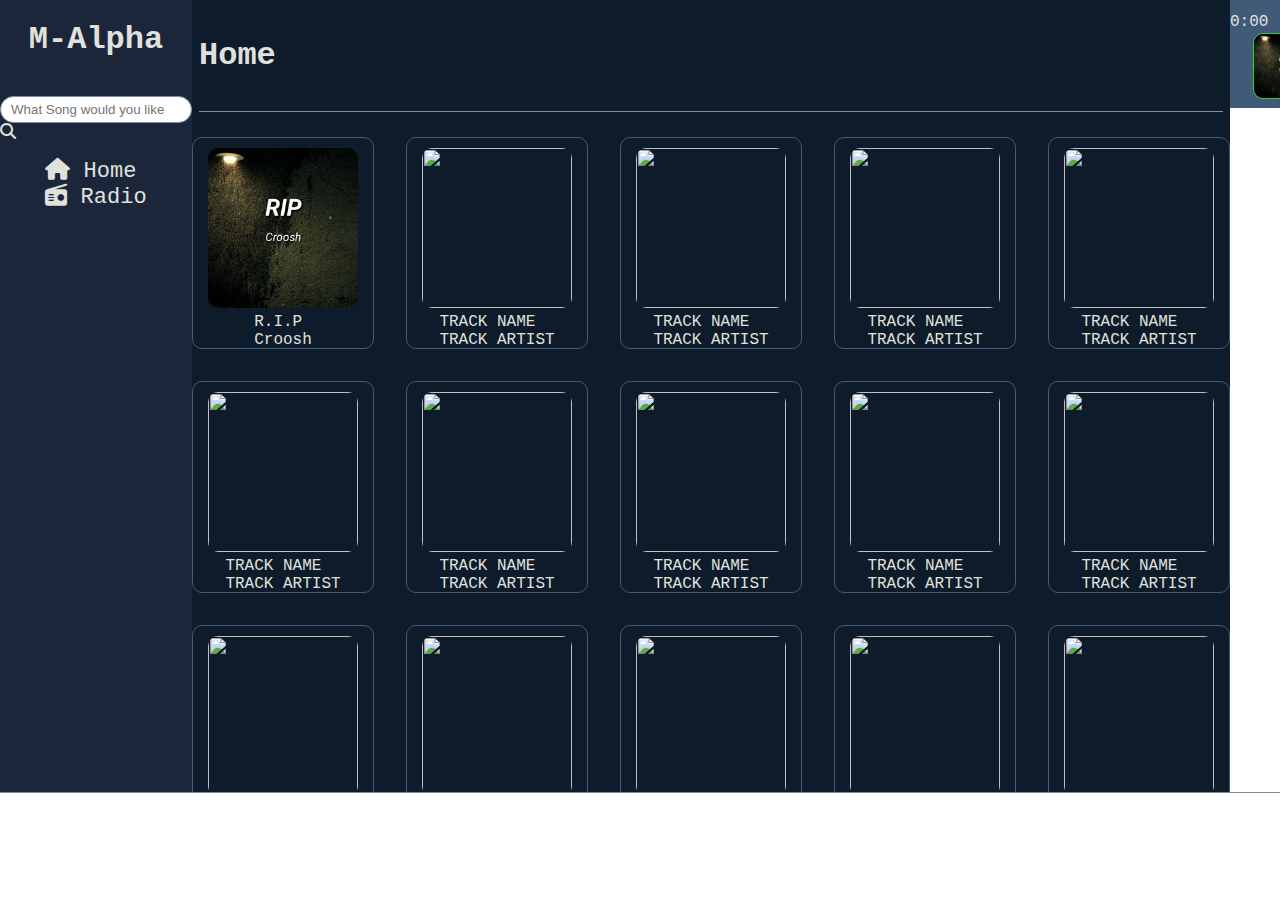
==== index.html @ 36da4da4 "Update index.html" ====
<!DOCTYPE html>
<html lang="en">

<head>
    <meta charset="UTF-8">
    <meta name="viewport" content="width=device-width, initial-scale=1.0">
    <title>M-Alpha</title>
    <link rel="stylesheet" href="Assets/CSS/style.css">
    <link rel="stylesheet" href="Assets/CSS/responsive.css">
    <link rel="stylesheet" href="https://cdnjs.cloudflare.com/ajax/libs/font-awesome/6.4.0/css/all.min.css">
</head>

<body>
    <!-- Main -->
    <section id="mainContainer">
        <nav>
            <h1 id="ProjectName"><a href="">M-Alpha</a></h1>
            <div>
                <input type="search" name="" id="navSearch" placeholder="What Song would you like to hear?">
                <i class="fa-solid fa-search"></i>
            </div>
            <div id="navLinkContainer">
                <div id="home" class="navLink"><i class="fa-solid fa-house"></i> Home</div>
                <a href="Assets/Radio/Radio.html" class="navLink"><i class="fa-solid fa-radio"></i> Radio</a>
            </div>
        </nav>

        <div id="heroMain">
            <div id="heroName">
                <h1 id="heroHead">Home</h1>
            </div>

            <div id="gridContainer">
                <div class="gridItem">
                    <div class="gridImg"><img src="Assets/1.jpg" alt=""></div>
                    <div class="gridInfo">
                        <div id="gridName">R.I.P</div>
                        <div id="gridArtist">Croosh</div>
                    </div>
                </div>
                <div class="gridItem">
                    <div class="gridImg"><img src="" alt=""></div>
                    <div class="gridInfo">
                        <div id="gridName">TRACK NAME</div>
                        <div id="gridArtist">TRACK ARTIST</div>
                    </div>
                </div>
                <div class="gridItem">
                    <div class="gridImg"><img src="" alt=""></div>
                    <div class="gridInfo">
                        <div id="gridName">TRACK NAME</div>
                        <div id="gridArtist">TRACK ARTIST</div>
                    </div>
                </div>
                <div class="gridItem">
                    <div class="gridImg"><img src="" alt=""></div>
                    <div class="gridInfo">
                        <div id="gridName">TRACK NAME</div>
                        <div id="gridArtist">TRACK ARTIST</div>
                    </div>
                </div>
                <div class="gridItem">
                    <div class="gridImg"><img src="" alt=""></div>
                    <div class="gridInfo">
                        <div id="gridName">TRACK NAME</div>
                        <div id="gridArtist">TRACK ARTIST</div>
                    </div>
                </div>
                <div class="gridItem">
                    <div class="gridImg"><img src="" alt=""></div>
                    <div class="gridInfo">
                        <div id="gridName">TRACK NAME</div>
                        <div id="gridArtist">TRACK ARTIST</div>
                    </div>
                </div>
                <div class="gridItem">
                    <div class="gridImg"><img src="" alt=""></div>
                    <div class="gridInfo">
                        <div id="gridName">TRACK NAME</div>
                        <div id="gridArtist">TRACK ARTIST</div>
                    </div>
                </div>
                <div class="gridItem">
                    <div class="gridImg"><img src="" alt=""></div>
                    <div class="gridInfo">
                        <div id="gridName">TRACK NAME</div>
                        <div id="gridArtist">TRACK ARTIST</div>
                    </div>
                </div>
                <div class="gridItem">
                    <div class="gridImg"><img src="" alt=""></div>
                    <div class="gridInfo">
                        <div id="gridName">TRACK NAME</div>
                        <div id="gridArtist">TRACK ARTIST</div>
                    </div>
                </div>
                <div class="gridItem">
                    <div class="gridImg"><img src="" alt=""></div>
                    <div class="gridInfo">
                        <div id="gridName">TRACK NAME</div>
                        <div id="gridArtist">TRACK ARTIST</div>
                    </div>
                </div>
                <div class="gridItem">
                    <div class="gridImg"><img src="" alt=""></div>
                    <div class="gridInfo">
                        <div id="gridName">TRACK NAME</div>
                        <div id="gridArtist">TRACK ARTIST</div>
                    </div>
                </div>
                <div class="gridItem">
                    <div class="gridImg"><img src="" alt=""></div>
                    <div class="gridInfo">
                        <div id="gridName">TRACK NAME</div>
                        <div id="gridArtist">TRACK ARTIST</div>
                    </div>
                </div>
                <div class="gridItem">
                    <div class="gridImg"><img src="" alt=""></div>
                    <div class="gridInfo">
                        <div id="gridName">TRACK NAME</div>
                        <div id="gridArtist">TRACK ARTIST</div>
                    </div>
                </div>
                <div class="gridItem">
                    <div class="gridImg"><img src="" alt=""></div>
                    <div class="gridInfo">
                        <div id="gridName">TRACK NAME</div>
                        <div id="gridArtist">TRACK ARTIST</div>
                    </div>
                </div>
                <div class="gridItem">
                    <div class="gridImg"><img src="" alt=""></div>
                    <div class="gridInfo">
                        <div id="gridName">TRACK NAME</div>
                        <div id="gridArtist">TRACK ARTIST</div>
                    </div>
                </div>
                <div class="gridItem">
                    <div class="gridImg"><img src="" alt=""></div>
                    <div class="gridInfo">
                        <div id="gridName">TRACK NAME</div>
                        <div id="gridArtist">TRACK ARTIST</div>
                    </div>
                </div>
                <div class="gridItem">
                    <div class="gridImg"><img src="" alt=""></div>
                    <div class="gridInfo">
                        <div id="gridName">TRACK NAME</div>
                        <div id="gridArtist">TRACK ARTIST</div>
                    </div>
                </div>
                <div class="gridItem">
                    <div class="gridImg"><img src="" alt=""></div>
                    <div class="gridInfo">
                        <div id="gridName">TRACK NAME</div>
                        <div id="gridArtist">TRACK ARTIST</div>
                    </div>
                </div>
                <div class="gridItem">
                    <div class="gridImg"><img src="" alt=""></div>
                    <div class="gridInfo">
                        <div id="gridName">TRACK NAME</div>
                        <div id="gridArtist">TRACK ARTIST</div>
                    </div>
                </div>
                <div class="gridItem">
                    <div class="gridImg"><img src="" alt=""></div>
                    <div class="gridInfo">
                        <div id="gridName">TRACK NAME</div>
                        <div id="gridArtist">TRACK ARTIST</div>
                    </div>
                </div>
            </div>

            <div id="searchResult">
                
            </div>
        </div>
        <!-- MUSIC PLAYER -->
        <section id="musicPlayer">
            <div class="trackProgress" id="trackProgress">
                <div class="progress" id="progress"></div>
                <div id="music-duration">
                    <span id="current-time">0:00</span>
                    <span><input type="range" id="time-range"></span>
                    <span id="duration">0:00</span>
                </div>
            </div>
            <div id="InfoControl">
                <div id="trackInfo">
                    <div id="trackImg"><img src="Assets/1.jpg" alt=""></div>
                    <div>
                        <div id="trackName">R.I.P</div>
                        <div id="trackArtist">Croosh</div>
                    </div>

                </div>

                <div id="trackControls">
                    <i class="fa-solid fa-shuffle" title="Shuffle" id="shuffle"></i>
                    <i class="fa-solid fa-backward" title="Previous" id="prev"></i>
                    <i class="fa-solid fa-play play-button" title="Play" id="play"></i>
                    <i class="fa-solid fa-forward" title="Next" id="next"></i>
                    <i class="fa-solid fa-repeat" title="Repeat" id="repeat"></i>
                </div>
            </div>

        </section>

    </section>
</body>
<script src="Assets/JS/script.js"></script>

</html>
---- Assets/CSS/style.css ----
/* #0D1B2A */
/* #1B263B */
/* #415A77 */
/* #778DA9 */
/* #E0E1DD */
body {
    margin: 0;
    overflow-y: hidden;
    color: #E0E1DD;
    font-family: 'Courier New', Courier, monospace;
}

/* MAIN */
#mainContainer {
    width: 100vw;
    height: 88vh;
    display: flex;
    border-bottom: 1px solid #778DA9;
}

nav {
    background-color: #1B263B;
    display: flex;
    flex-direction: column;
    width: 18vw;
    align-items: center;
    gap: 1em;

}

nav a {
    text-decoration: none;
    color: #E0E1DD;
}

#navUpperContainer {
    border-bottom: 1px solid #778DA9;
    display: flex;
    flex-direction: column;
    height: 20%;
}

#navUpperContainer h1 {
    font-size: 32px;
}

#navSearch {
    border-radius: 30px;
    width: 15vw;
    height: 3vh;
    padding: 10px;
    color: #1B263B;
    border: #778DA9 1px solid;
}

#navLowerContainer {
    display: flex;
    flex-direction: column;
    height: 60%;
    gap: 2em;
}

.navLink {
    font-size: 22px;
    cursor: pointer;
}

#heroMain {
    background: #0D1B2A;
    width: 82vw;
    display: flex;
    flex-direction: column;
    align-items: center;
    justify-content: center;
}

#heroName {
    height: 15%;
    border-bottom: 1px solid #778DA9;
    display: flex;
    width: 80vw;
    justify-content: space-between;
    align-items: center;
}

#heroName h1 {
    font-size: 32px;
}

#accountBtn {
    width: 50px;
    height: 50px;
    border: 1px solid #778DA9;
    border-radius: 32px 32px 32px 32px;
    background-color: #415A77;
    color: #E0E1DD;
    display: flex;
    justify-content: center;
    align-items: center;

}

#gridContainer {
    width: 100%;
    height: 85%;
    display: grid;
    justify-content: center;
    align-items: center;
    grid-template-columns: auto auto auto auto auto;
    gap: 2em;
    overflow-y: scroll;
    padding-top: 25px;
    padding-bottom: 25px;
}

.gridItem {
    height: 210px;
    width: 180px;
    border-radius: 10px;
    border: 1px solid #415A77;
    display: flex;
    flex-direction: column;
    align-items: center;
}

.gridItem:hover {
    height: 210px;
    width: 180px;
    border: 1px solid #778DA9;
    border-radius: 10px;
    background-color: #778DA9;
    color: #0D1B2A;
}

.gridImg img {
    width: 150px;
    height: 160px;
    border-radius: 10px;
    margin-top: 10px;
    object-fit: cover;
}

#tableContainer {
    width: 80%;
    height: 85%;
    display: none;
    flex-direction: column;
    justify-content: center;
    align-items: center;
    overflow-y: scroll;
    padding-top: 25px;
    padding-bottom: 25px;

}

#tableTitle {
    display: grid;
    width: 90%;
    grid-template-columns: 4fr 2fr 1fr;
    border: 1px solid;
    text-align: center;
}

#tableTitle div {
    border-right: 1px solid;
    padding: 5px;
}
.tableInfo {
    display: grid;
    width: 90%;
    grid-template-columns: 4fr 2fr 1fr;
    border-left: 1px solid;
    border-bottom: 1px solid;
}

.tableInfo:hover {
    color: #0D1B2A;
    background: #778DA9;
}


.tableInfo div {
    border-right: 1px solid;
    padding: 5px;
}
/* MUSIC PLAYER */
#musicPlayer {
    background-color: #415A77;
    width: 100vw;
    height: 12vh;
    display: flex;
    flex-direction: column;
    justify-content: space-between;
    align-items: center;

}

#trackProgress {
    padding-top: 10px;
    width: 100%;
}

#music-duration {
    display: flex;
    justify-content: center;
    align-items: center;
    width: 100%;
    gap: 1em;
}

#time-range {
    width: 90vw;
}

#InfoControl {
    display: flex;
    width: 100%;
    justify-content: center;
    align-items: center;
    gap: 5em;
    padding-bottom: 10px;
}

#trackInfo {
    width: 40%;
    display: flex;
    justify-content: start;
    align-items: center;
    gap: 2em;

}

#trackImg img {
    width: 64px;
    height: 64px;
    border-radius: 10px;
    border: 1px solid limegreen;
    object-fit: cover;
}

#trackControls {
    display: flex;
    gap: 1em;
    justify-content: start;
    align-items: center;
    height: 100%;
    width: 50%;
}
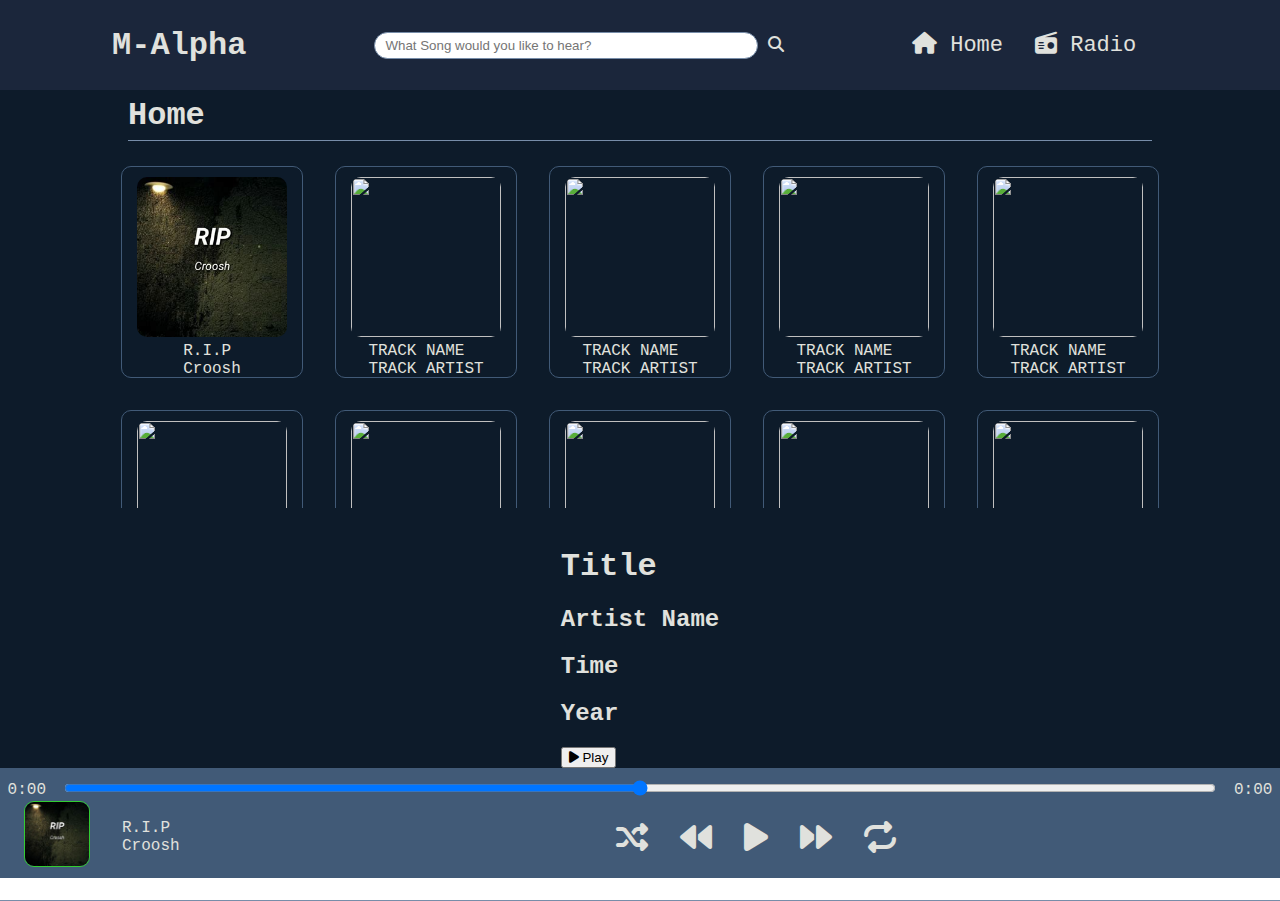
==== commit 7fb8145d: "Update index.html" ====
--- a/index.html
+++ b/index.html
@@ -174,7 +174,19 @@
             </div>
 
             <div id="searchResult">
-                
+                <img src="/M-Alpha/Assets/1.jpg" alt="" id="searchResultImg">
+                <div id="searchResultInfo">
+                    <div>
+                        <h1 id="srTitle">Title</h1>
+                        <h2 id="srName">Artist Name</h2>
+                        <h2 id="srTime">Time</h2>
+                        <h2 id="srYear">Year</h2>
+                        <button id="searchResultPlay">
+                            <i class="fas fa-play"></i> Play
+                          </button>
+
+                    </div>
+                </div>
             </div>
         </div>
         <!-- MUSIC PLAYER -->
--- a/Assets/CSS/style.css
+++ b/Assets/CSS/style.css
@@ -13,19 +13,21 @@
 /* MAIN */
 #mainContainer {
     width: 100vw;
-    height: 88vh;
+    height: 100vh;
     display: flex;
+    flex-direction: column;
     border-bottom: 1px solid #778DA9;
 }
 
 nav {
     background-color: #1B263B;
     display: flex;
-    flex-direction: column;
-    width: 18vw;
+    width: 100vw;
+    height: 10vh;
+    flex-direction: row;
+    justify-content: space-evenly;
     align-items: center;
     gap: 1em;
-
 }
 
 nav a {
@@ -33,33 +35,25 @@
     color: #E0E1DD;
 }
 
-#navUpperContainer {
-    border-bottom: 1px solid #778DA9;
-    display: flex;
-    flex-direction: column;
-    height: 20%;
-}
-
-#navUpperContainer h1 {
+#ProjectName {
     font-size: 32px;
 }
 
 #navSearch {
     border-radius: 30px;
-    width: 15vw;
+    width: 30vw;
     height: 3vh;
     padding: 10px;
     color: #1B263B;
     border: #778DA9 1px solid;
 }
 
-#navLowerContainer {
+#navLinkContainer{
     display: flex;
-    flex-direction: column;
-    height: 60%;
+    flex-direction: row;
+    width: 20vw;
     gap: 2em;
 }
-
 .navLink {
     font-size: 22px;
     cursor: pointer;
@@ -67,7 +61,8 @@
 
 #heroMain {
     background: #0D1B2A;
-    width: 82vw;
+    width: 100vw;
+    height: 678px;
     display: flex;
     flex-direction: column;
     align-items: center;
@@ -75,7 +70,7 @@
 }
 
 #heroName {
-    height: 15%;
+    height: 50px;
     border-bottom: 1px solid #778DA9;
     display: flex;
     width: 80vw;
@@ -85,19 +80,6 @@
 
 #heroName h1 {
     font-size: 32px;
-}
-
-#accountBtn {
-    width: 50px;
-    height: 50px;
-    border: 1px solid #778DA9;
-    border-radius: 32px 32px 32px 32px;
-    background-color: #415A77;
-    color: #E0E1DD;
-    display: flex;
-    justify-content: center;
-    align-items: center;
-
 }
 
 #gridContainer {
@@ -140,54 +122,11 @@
     object-fit: cover;
 }
 
-#tableContainer {
-    width: 80%;
-    height: 85%;
-    display: none;
-    flex-direction: column;
-    justify-content: center;
-    align-items: center;
-    overflow-y: scroll;
-    padding-top: 25px;
-    padding-bottom: 25px;
-
-}
-
-#tableTitle {
-    display: grid;
-    width: 90%;
-    grid-template-columns: 4fr 2fr 1fr;
-    border: 1px solid;
-    text-align: center;
-}
-
-#tableTitle div {
-    border-right: 1px solid;
-    padding: 5px;
-}
-.tableInfo {
-    display: grid;
-    width: 90%;
-    grid-template-columns: 4fr 2fr 1fr;
-    border-left: 1px solid;
-    border-bottom: 1px solid;
-}
-
-.tableInfo:hover {
-    color: #0D1B2A;
-    background: #778DA9;
-}
-
-
-.tableInfo div {
-    border-right: 1px solid;
-    padding: 5px;
-}
 /* MUSIC PLAYER */
 #musicPlayer {
     background-color: #415A77;
     width: 100vw;
-    height: 12vh;
+    height: 110px;
     display: flex;
     flex-direction: column;
     justify-content: space-between;
@@ -245,4 +184,5 @@
     align-items: center;
     height: 100%;
     width: 50%;
+    font-size: 32px;
 }
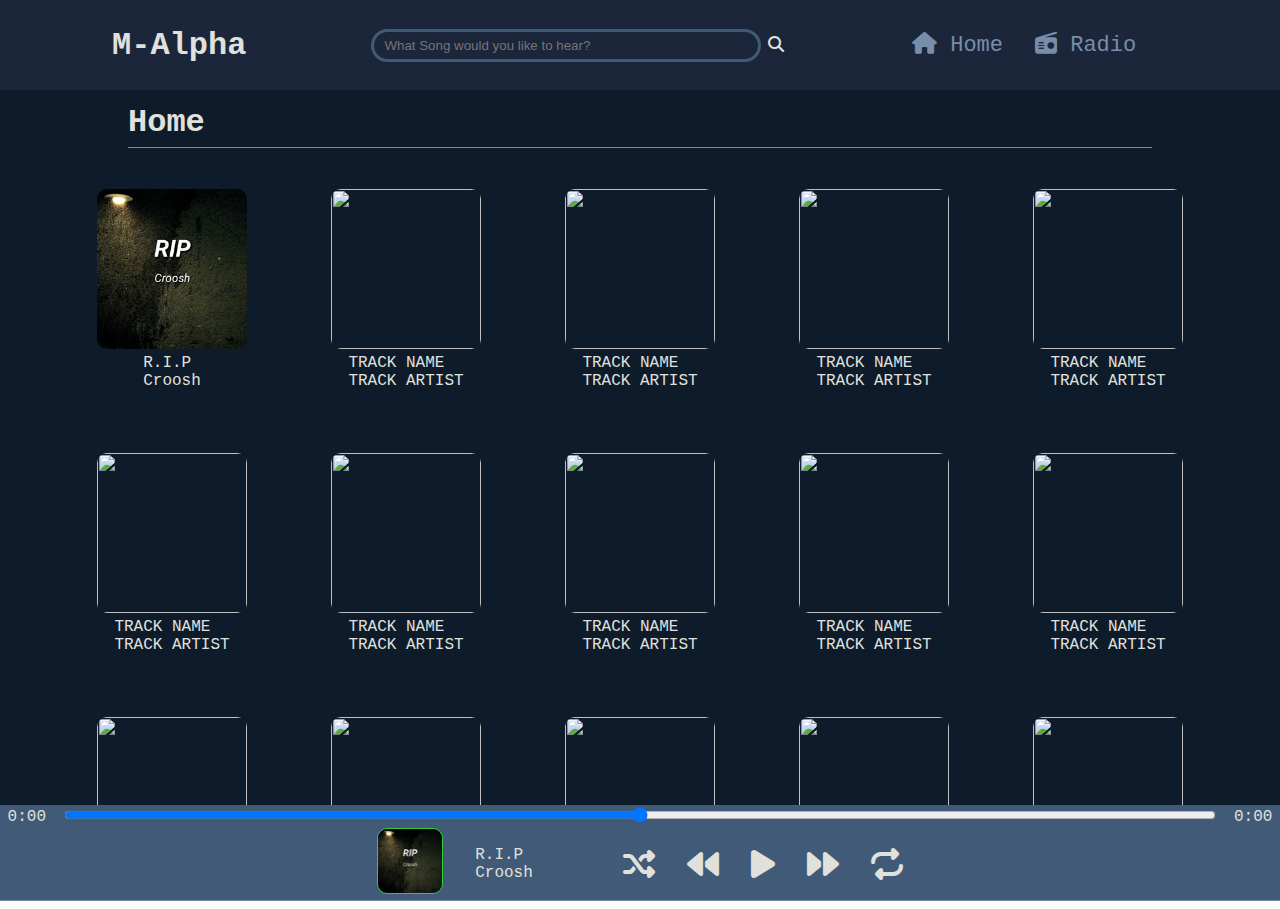
==== commit 5c76b55e: "update" ====
--- a/index.html
+++ b/index.html
@@ -16,8 +16,11 @@
         <nav>
             <h1 id="ProjectName"><a href="">M-Alpha</a></h1>
             <div>
-                <input type="search" name="" id="navSearch" placeholder="What Song would you like to hear?">
-                <i class="fa-solid fa-search"></i>
+                <form id="form" action="">
+                    <input type="search" name="" id="navSearch" placeholder="What Song would you like to hear?"
+                        autocomplete="off">
+                    <i id="searchIcon" class="fa-solid fa-search"></i>
+                </form>
             </div>
             <div id="navLinkContainer">
                 <div id="home" class="navLink"><i class="fa-solid fa-house"></i> Home</div>
@@ -183,7 +186,7 @@
                         <h2 id="srYear">Year</h2>
                         <button id="searchResultPlay">
                             <i class="fas fa-play"></i> Play
-                          </button>
+                        </button>
 
                     </div>
                 </div>
@@ -224,4 +227,4 @@
 </body>
 <script src="Assets/JS/script.js"></script>
 
-</html>
+</html>--- a/Assets/CSS/style.css
+++ b/Assets/CSS/style.css
@@ -44,25 +44,34 @@
     width: 30vw;
     height: 3vh;
     padding: 10px;
-    color: #1B263B;
-    border: #778DA9 1px solid;
-}
-
-#navLinkContainer{
+    color: #E0E1DD;
+    background: transparent;
+    border: 0;
+    outline: #415A77 3px solid;
+}
+
+#navLinkContainer {
     display: flex;
     flex-direction: row;
     width: 20vw;
     gap: 2em;
 }
+
 .navLink {
     font-size: 22px;
     cursor: pointer;
+    color: #778DA9;
+}
+
+.navLink:hover {
+    color: #415A77;
+    border-bottom: 1px solid #778DA9;
 }
 
 #heroMain {
     background: #0D1B2A;
     width: 100vw;
-    height: 678px;
+    height: 768px;
     display: flex;
     flex-direction: column;
     align-items: center;
@@ -99,43 +108,91 @@
     height: 210px;
     width: 180px;
     border-radius: 10px;
-    border: 1px solid #415A77;
-    display: flex;
-    flex-direction: column;
-    align-items: center;
+    border: 1px solid transparent;
+    display: flex;
+    flex-direction: column;
+    align-items: center;
+    padding: 10px;
 }
 
 .gridItem:hover {
     height: 210px;
     width: 180px;
-    border: 1px solid #778DA9;
-    border-radius: 10px;
-    background-color: #778DA9;
-    color: #0D1B2A;
+    border: 1px solid #1B263B;
+    border-radius: 10px;
+    background-color: #1B263B;
+    color: #778DA9;
 }
 
 .gridImg img {
     width: 150px;
     height: 160px;
     border-radius: 10px;
-    margin-top: 10px;
+    margin-top: 5px;
     object-fit: cover;
-}
+
+}
+
+
+#searchResult {
+    width: 80%;
+    height: 85%;
+    gap: 2em;
+    padding-top: 25px;
+    padding-bottom: 25px;
+    display: none;
+}
+
+#searchResultImg {
+    width: 500px;
+    height: 520px;
+    border-radius: 10px;
+    object-fit: cover;
+    float: left;
+}
+
+#searchResultInfo {
+    width: 100%;
+    height: 100%;
+    display: flex;
+    flex-direction: column;
+
+
+}
+
+#searchResultPlay {
+    width: 100px;
+    height: 40px;
+    border-radius: 20px;
+    border: 1px solid #778DA9;
+    font-size: 24px;
+    cursor: pointer;
+    background-color: #778DA9;
+    color: #E0E1DD;
+}
+
+#searchResultPlay:hover {
+    background-color: #415A77;
+    border-bottom: 1px solid #778DA9;
+    color: #0D1B2A;
+}
+
 
 /* MUSIC PLAYER */
 #musicPlayer {
     background-color: #415A77;
     width: 100vw;
-    height: 110px;
+    height: 95px;
     display: flex;
     flex-direction: column;
     justify-content: space-between;
     align-items: center;
-
+    position: absolute;
+    bottom: 0;
 }
 
 #trackProgress {
-    padding-top: 10px;
+    /* padding-top: 10px; */
     width: 100%;
 }
 
@@ -156,12 +213,12 @@
     width: 100%;
     justify-content: center;
     align-items: center;
-    gap: 5em;
+    gap: 90px;
     padding-bottom: 10px;
 }
 
 #trackInfo {
-    width: 40%;
+    width: fit-content;
     display: flex;
     justify-content: start;
     align-items: center;
@@ -183,6 +240,6 @@
     justify-content: start;
     align-items: center;
     height: 100%;
-    width: 50%;
+    width: fit-content;
     font-size: 32px;
-}
+}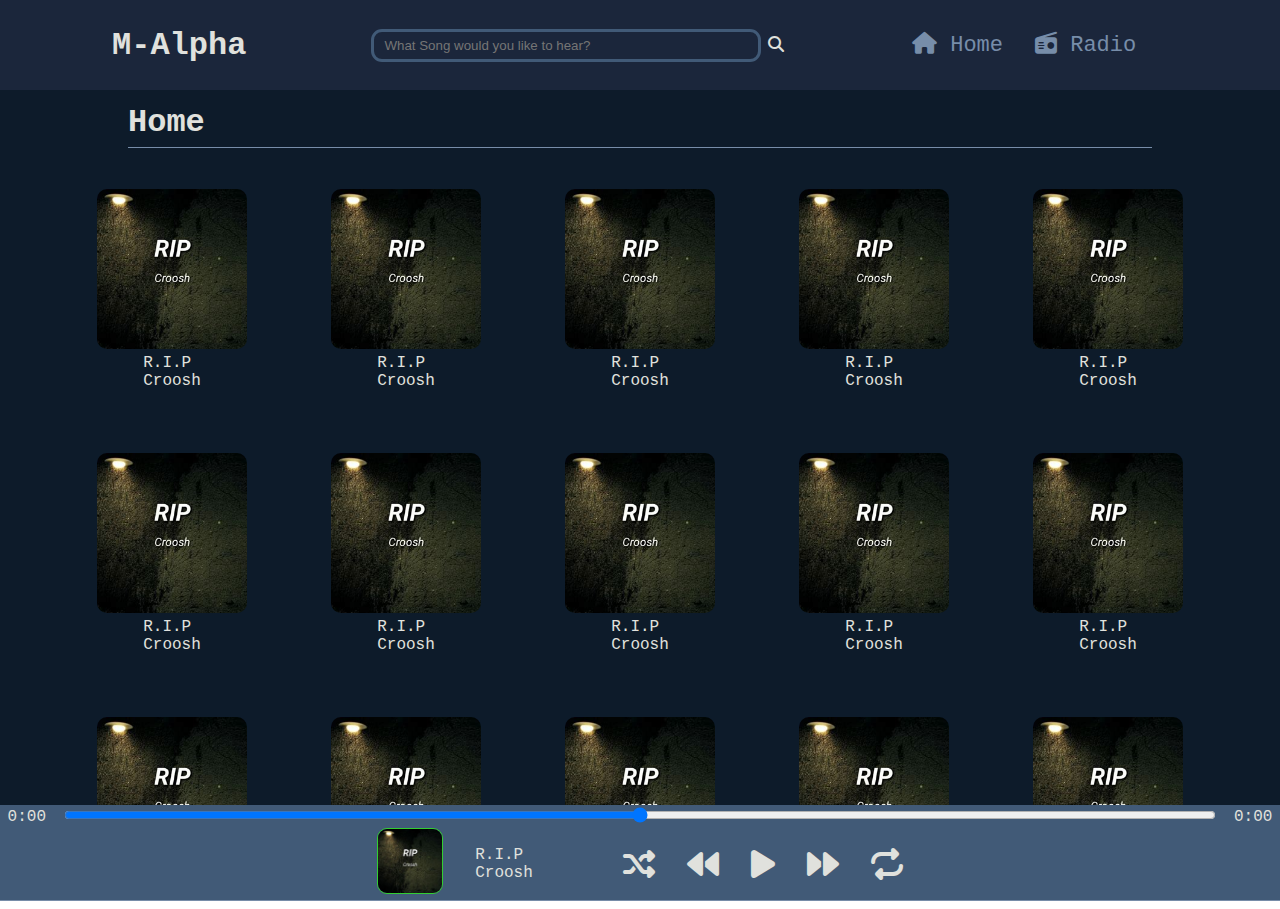
==== commit 5a7ab94d: "update" ====
--- a/index.html
+++ b/index.html
@@ -42,136 +42,122 @@
                     </div>
                 </div>
                 <div class="gridItem">
-                    <div class="gridImg"><img src="" alt=""></div>
-                    <div class="gridInfo">
-                        <div id="gridName">TRACK NAME</div>
-                        <div id="gridArtist">TRACK ARTIST</div>
-                    </div>
-                </div>
-                <div class="gridItem">
-                    <div class="gridImg"><img src="" alt=""></div>
-                    <div class="gridInfo">
-                        <div id="gridName">TRACK NAME</div>
-                        <div id="gridArtist">TRACK ARTIST</div>
-                    </div>
-                </div>
-                <div class="gridItem">
-                    <div class="gridImg"><img src="" alt=""></div>
-                    <div class="gridInfo">
-                        <div id="gridName">TRACK NAME</div>
-                        <div id="gridArtist">TRACK ARTIST</div>
-                    </div>
-                </div>
-                <div class="gridItem">
-                    <div class="gridImg"><img src="" alt=""></div>
-                    <div class="gridInfo">
-                        <div id="gridName">TRACK NAME</div>
-                        <div id="gridArtist">TRACK ARTIST</div>
-                    </div>
-                </div>
-                <div class="gridItem">
-                    <div class="gridImg"><img src="" alt=""></div>
-                    <div class="gridInfo">
-                        <div id="gridName">TRACK NAME</div>
-                        <div id="gridArtist">TRACK ARTIST</div>
-                    </div>
-                </div>
-                <div class="gridItem">
-                    <div class="gridImg"><img src="" alt=""></div>
-                    <div class="gridInfo">
-                        <div id="gridName">TRACK NAME</div>
-                        <div id="gridArtist">TRACK ARTIST</div>
-                    </div>
-                </div>
-                <div class="gridItem">
-                    <div class="gridImg"><img src="" alt=""></div>
-                    <div class="gridInfo">
-                        <div id="gridName">TRACK NAME</div>
-                        <div id="gridArtist">TRACK ARTIST</div>
-                    </div>
-                </div>
-                <div class="gridItem">
-                    <div class="gridImg"><img src="" alt=""></div>
-                    <div class="gridInfo">
-                        <div id="gridName">TRACK NAME</div>
-                        <div id="gridArtist">TRACK ARTIST</div>
-                    </div>
-                </div>
-                <div class="gridItem">
-                    <div class="gridImg"><img src="" alt=""></div>
-                    <div class="gridInfo">
-                        <div id="gridName">TRACK NAME</div>
-                        <div id="gridArtist">TRACK ARTIST</div>
-                    </div>
-                </div>
-                <div class="gridItem">
-                    <div class="gridImg"><img src="" alt=""></div>
-                    <div class="gridInfo">
-                        <div id="gridName">TRACK NAME</div>
-                        <div id="gridArtist">TRACK ARTIST</div>
-                    </div>
-                </div>
-                <div class="gridItem">
-                    <div class="gridImg"><img src="" alt=""></div>
-                    <div class="gridInfo">
-                        <div id="gridName">TRACK NAME</div>
-                        <div id="gridArtist">TRACK ARTIST</div>
-                    </div>
-                </div>
-                <div class="gridItem">
-                    <div class="gridImg"><img src="" alt=""></div>
-                    <div class="gridInfo">
-                        <div id="gridName">TRACK NAME</div>
-                        <div id="gridArtist">TRACK ARTIST</div>
-                    </div>
-                </div>
-                <div class="gridItem">
-                    <div class="gridImg"><img src="" alt=""></div>
-                    <div class="gridInfo">
-                        <div id="gridName">TRACK NAME</div>
-                        <div id="gridArtist">TRACK ARTIST</div>
-                    </div>
-                </div>
-                <div class="gridItem">
-                    <div class="gridImg"><img src="" alt=""></div>
-                    <div class="gridInfo">
-                        <div id="gridName">TRACK NAME</div>
-                        <div id="gridArtist">TRACK ARTIST</div>
-                    </div>
-                </div>
-                <div class="gridItem">
-                    <div class="gridImg"><img src="" alt=""></div>
-                    <div class="gridInfo">
-                        <div id="gridName">TRACK NAME</div>
-                        <div id="gridArtist">TRACK ARTIST</div>
-                    </div>
-                </div>
-                <div class="gridItem">
-                    <div class="gridImg"><img src="" alt=""></div>
-                    <div class="gridInfo">
-                        <div id="gridName">TRACK NAME</div>
-                        <div id="gridArtist">TRACK ARTIST</div>
-                    </div>
-                </div>
-                <div class="gridItem">
-                    <div class="gridImg"><img src="" alt=""></div>
-                    <div class="gridInfo">
-                        <div id="gridName">TRACK NAME</div>
-                        <div id="gridArtist">TRACK ARTIST</div>
-                    </div>
-                </div>
-                <div class="gridItem">
-                    <div class="gridImg"><img src="" alt=""></div>
-                    <div class="gridInfo">
-                        <div id="gridName">TRACK NAME</div>
-                        <div id="gridArtist">TRACK ARTIST</div>
-                    </div>
-                </div>
-                <div class="gridItem">
-                    <div class="gridImg"><img src="" alt=""></div>
-                    <div class="gridInfo">
-                        <div id="gridName">TRACK NAME</div>
-                        <div id="gridArtist">TRACK ARTIST</div>
+                    <div class="gridImg"><img src="Assets/1.jpg" alt=""></div>
+                    <div class="gridInfo">
+                        <div id="gridName">R.I.P</div>
+                        <div id="gridArtist">Croosh</div>
+                    </div>
+                </div>
+                <div class="gridItem">
+                    <div class="gridImg"><img src="Assets/1.jpg" alt=""></div>
+                    <div class="gridInfo">
+                        <div id="gridName">R.I.P</div>
+                        <div id="gridArtist">Croosh</div>
+                    </div>
+                </div>
+                <div class="gridItem">
+                    <div class="gridImg"><img src="Assets/1.jpg" alt=""></div>
+                    <div class="gridInfo">
+                        <div id="gridName">R.I.P</div>
+                        <div id="gridArtist">Croosh</div>
+                    </div>
+                </div>
+                <div class="gridItem">
+                    <div class="gridImg"><img src="Assets/1.jpg" alt=""></div>
+                    <div class="gridInfo">
+                        <div id="gridName">R.I.P</div>
+                        <div id="gridArtist">Croosh</div>
+                    </div>
+                </div>
+                <div class="gridItem">
+                    <div class="gridImg"><img src="Assets/1.jpg" alt=""></div>
+                    <div class="gridInfo">
+                        <div id="gridName">R.I.P</div>
+                        <div id="gridArtist">Croosh</div>
+                    </div>
+                </div>
+                <div class="gridItem">
+                    <div class="gridImg"><img src="Assets/1.jpg" alt=""></div>
+                    <div class="gridInfo">
+                        <div id="gridName">R.I.P</div>
+                        <div id="gridArtist">Croosh</div>
+                    </div>
+                </div>
+                <div class="gridItem">
+                    <div class="gridImg"><img src="Assets/1.jpg" alt=""></div>
+                    <div class="gridInfo">
+                        <div id="gridName">R.I.P</div>
+                        <div id="gridArtist">Croosh</div>
+                    </div>
+                </div>
+                <div class="gridItem">
+                    <div class="gridImg"><img src="Assets/1.jpg" alt=""></div>
+                    <div class="gridInfo">
+                        <div id="gridName">R.I.P</div>
+                        <div id="gridArtist">Croosh</div>
+                    </div>
+                </div>
+                <div class="gridItem">
+                    <div class="gridImg"><img src="Assets/1.jpg" alt=""></div>
+                    <div class="gridInfo">
+                        <div id="gridName">R.I.P</div>
+                        <div id="gridArtist">Croosh</div>
+                    </div>
+                </div>
+                <div class="gridItem">
+                    <div class="gridImg"><img src="Assets/1.jpg" alt=""></div>
+                    <div class="gridInfo">
+                        <div id="gridName">R.I.P</div>
+                        <div id="gridArtist">Croosh</div>
+                    </div>
+                </div>
+                <div class="gridItem">
+                    <div class="gridImg"><img src="Assets/1.jpg" alt=""></div>
+                    <div class="gridInfo">
+                        <div id="gridName">R.I.P</div>
+                        <div id="gridArtist">Croosh</div>
+                    </div>
+                </div>
+                <div class="gridItem">
+                    <div class="gridImg"><img src="Assets/1.jpg" alt=""></div>
+                    <div class="gridInfo">
+                        <div id="gridName">R.I.P</div>
+                        <div id="gridArtist">Croosh</div>
+                    </div>
+                </div>
+                <div class="gridItem">
+                    <div class="gridImg"><img src="Assets/1.jpg" alt=""></div>
+                    <div class="gridInfo">
+                        <div id="gridName">R.I.P</div>
+                        <div id="gridArtist">Croosh</div>
+                    </div>
+                </div>
+                <div class="gridItem">
+                    <div class="gridImg"><img src="Assets/1.jpg" alt=""></div>
+                    <div class="gridInfo">
+                        <div id="gridName">R.I.P</div>
+                        <div id="gridArtist">Croosh</div>
+                    </div>
+                </div>
+                <div class="gridItem">
+                    <div class="gridImg"><img src="Assets/1.jpg" alt=""></div>
+                    <div class="gridInfo">
+                        <div id="gridName">R.I.P</div>
+                        <div id="gridArtist">Croosh</div>
+                    </div>
+                </div>
+                <div class="gridItem">
+                    <div class="gridImg"><img src="Assets/1.jpg" alt=""></div>
+                    <div class="gridInfo">
+                        <div id="gridName">R.I.P</div>
+                        <div id="gridArtist">Croosh</div>
+                    </div>
+                </div>
+                <div class="gridItem">
+                    <div class="gridImg"><img src="Assets/1.jpg" alt=""></div>
+                    <div class="gridInfo">
+                        <div id="gridName">R.I.P</div>
+                        <div id="gridArtist">Croosh</div>
                     </div>
                 </div>
             </div>
--- a/Assets/CSS/style.css
+++ b/Assets/CSS/style.css
@@ -40,7 +40,7 @@
 }
 
 #navSearch {
-    border-radius: 30px;
+    border-radius: 8px;
     width: 30vw;
     height: 3vh;
     padding: 10px;
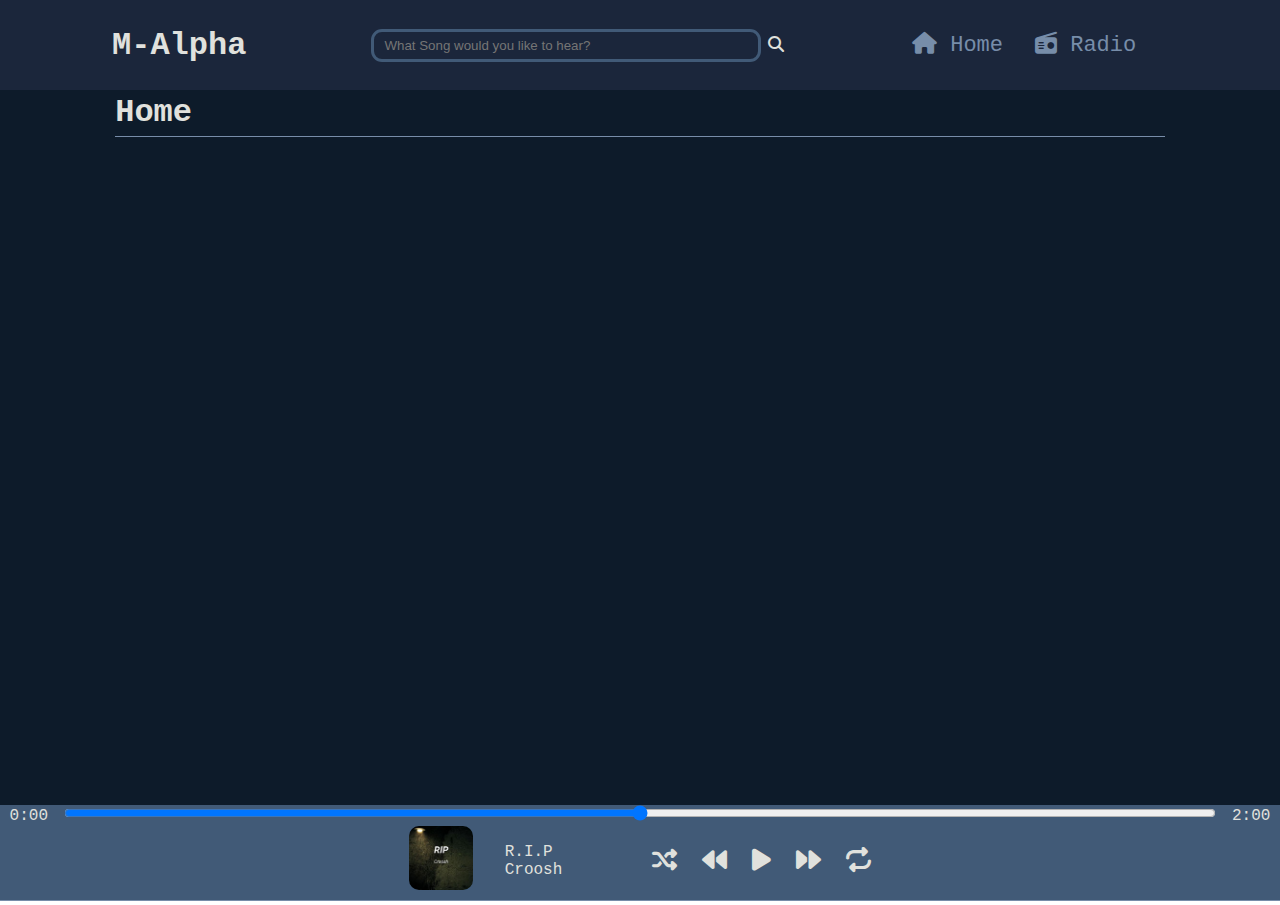
==== commit 122e2fa2: "updated" ====
--- a/index.html
+++ b/index.html
@@ -10,15 +10,14 @@
     <link rel="stylesheet" href="https://cdnjs.cloudflare.com/ajax/libs/font-awesome/6.4.0/css/all.min.css">
 </head>
 
-<body>
+<body onload="randomSongsGen()">
     <!-- Main -->
     <section id="mainContainer">
         <nav>
             <h1 id="ProjectName"><a href="">M-Alpha</a></h1>
             <div>
                 <form id="form" action="">
-                    <input type="search" name="" id="navSearch" placeholder="What Song would you like to hear?"
-                        autocomplete="off">
+                    <input type="search" name="" id="navSearch" placeholder="What Song would you like to hear?">
                     <i id="searchIcon" class="fa-solid fa-search"></i>
                 </form>
             </div>
@@ -34,147 +33,233 @@
             </div>
 
             <div id="gridContainer">
-                <div class="gridItem">
-                    <div class="gridImg"><img src="Assets/1.jpg" alt=""></div>
-                    <div class="gridInfo">
-                        <div id="gridName">R.I.P</div>
-                        <div id="gridArtist">Croosh</div>
-                    </div>
-                </div>
-                <div class="gridItem">
-                    <div class="gridImg"><img src="Assets/1.jpg" alt=""></div>
-                    <div class="gridInfo">
-                        <div id="gridName">R.I.P</div>
-                        <div id="gridArtist">Croosh</div>
-                    </div>
-                </div>
-                <div class="gridItem">
-                    <div class="gridImg"><img src="Assets/1.jpg" alt=""></div>
-                    <div class="gridInfo">
-                        <div id="gridName">R.I.P</div>
-                        <div id="gridArtist">Croosh</div>
-                    </div>
-                </div>
-                <div class="gridItem">
-                    <div class="gridImg"><img src="Assets/1.jpg" alt=""></div>
-                    <div class="gridInfo">
-                        <div id="gridName">R.I.P</div>
-                        <div id="gridArtist">Croosh</div>
-                    </div>
-                </div>
-                <div class="gridItem">
-                    <div class="gridImg"><img src="Assets/1.jpg" alt=""></div>
-                    <div class="gridInfo">
-                        <div id="gridName">R.I.P</div>
-                        <div id="gridArtist">Croosh</div>
-                    </div>
-                </div>
-                <div class="gridItem">
-                    <div class="gridImg"><img src="Assets/1.jpg" alt=""></div>
-                    <div class="gridInfo">
-                        <div id="gridName">R.I.P</div>
-                        <div id="gridArtist">Croosh</div>
-                    </div>
-                </div>
-                <div class="gridItem">
-                    <div class="gridImg"><img src="Assets/1.jpg" alt=""></div>
-                    <div class="gridInfo">
-                        <div id="gridName">R.I.P</div>
-                        <div id="gridArtist">Croosh</div>
-                    </div>
-                </div>
-                <div class="gridItem">
-                    <div class="gridImg"><img src="Assets/1.jpg" alt=""></div>
-                    <div class="gridInfo">
-                        <div id="gridName">R.I.P</div>
-                        <div id="gridArtist">Croosh</div>
-                    </div>
-                </div>
-                <div class="gridItem">
-                    <div class="gridImg"><img src="Assets/1.jpg" alt=""></div>
-                    <div class="gridInfo">
-                        <div id="gridName">R.I.P</div>
-                        <div id="gridArtist">Croosh</div>
-                    </div>
-                </div>
-                <div class="gridItem">
-                    <div class="gridImg"><img src="Assets/1.jpg" alt=""></div>
-                    <div class="gridInfo">
-                        <div id="gridName">R.I.P</div>
-                        <div id="gridArtist">Croosh</div>
-                    </div>
-                </div>
-                <div class="gridItem">
-                    <div class="gridImg"><img src="Assets/1.jpg" alt=""></div>
-                    <div class="gridInfo">
-                        <div id="gridName">R.I.P</div>
-                        <div id="gridArtist">Croosh</div>
-                    </div>
-                </div>
-                <div class="gridItem">
-                    <div class="gridImg"><img src="Assets/1.jpg" alt=""></div>
-                    <div class="gridInfo">
-                        <div id="gridName">R.I.P</div>
-                        <div id="gridArtist">Croosh</div>
-                    </div>
-                </div>
-                <div class="gridItem">
-                    <div class="gridImg"><img src="Assets/1.jpg" alt=""></div>
-                    <div class="gridInfo">
-                        <div id="gridName">R.I.P</div>
-                        <div id="gridArtist">Croosh</div>
-                    </div>
-                </div>
-                <div class="gridItem">
-                    <div class="gridImg"><img src="Assets/1.jpg" alt=""></div>
-                    <div class="gridInfo">
-                        <div id="gridName">R.I.P</div>
-                        <div id="gridArtist">Croosh</div>
-                    </div>
-                </div>
-                <div class="gridItem">
-                    <div class="gridImg"><img src="Assets/1.jpg" alt=""></div>
-                    <div class="gridInfo">
-                        <div id="gridName">R.I.P</div>
-                        <div id="gridArtist">Croosh</div>
-                    </div>
-                </div>
-                <div class="gridItem">
-                    <div class="gridImg"><img src="Assets/1.jpg" alt=""></div>
-                    <div class="gridInfo">
-                        <div id="gridName">R.I.P</div>
-                        <div id="gridArtist">Croosh</div>
-                    </div>
-                </div>
-                <div class="gridItem">
-                    <div class="gridImg"><img src="Assets/1.jpg" alt=""></div>
-                    <div class="gridInfo">
-                        <div id="gridName">R.I.P</div>
-                        <div id="gridArtist">Croosh</div>
-                    </div>
-                </div>
-                <div class="gridItem">
-                    <div class="gridImg"><img src="Assets/1.jpg" alt=""></div>
-                    <div class="gridInfo">
-                        <div id="gridName">R.I.P</div>
-                        <div id="gridArtist">Croosh</div>
-                    </div>
-                </div>
+                <!-- here code goes by DOM Manipulation through API -->
             </div>
 
             <div id="searchResult">
-                <img src="/M-Alpha/Assets/1.jpg" alt="" id="searchResultImg">
-                <div id="searchResultInfo">
-                    <div>
-                        <h1 id="srTitle">Title</h1>
-                        <h2 id="srName">Artist Name</h2>
-                        <h2 id="srTime">Time</h2>
-                        <h2 id="srYear">Year</h2>
-                        <button id="searchResultPlay">
-                            <i class="fas fa-play"></i> Play
-                        </button>
-
-                    </div>
+                <div class="srInfoContainer">
+                    <div class="sr1">
+                        <img src="Assets/1.jpg" alt="">
+                        <div class="srSide">
+                            <h4 class="srTitle">R.I.P</h4>
+                            <div class="srLower">
+                                <h4 class="srName">Croosh</h4>
+                                <hr>
+                                <h4 class="srTime">02:00</h4>
+                            </div>
+                        </div>
+                    </div>
+                    <button class="srPlay">
+                        <i class="fas fa-play"></i> Play
+                    </button>
+                </div>
+                <div class="srInfoContainer">
+                    <div class="sr1">
+                        <img src="Assets/1.jpg" alt="">
+                        <div class="srSide">
+                            <h4 class="srTitle">R.I.P</h4>
+                            <div class="srLower">
+                                <h4 class="srName">Croosh</h4>
+                                <hr>
+                                <h4 class="srTime">02:00</h4>
+                            </div>
+                        </div>
+                    </div>
+                    <button class="srPlay">
+                        <i class="fas fa-play"></i> Play
+                    </button>
+                </div>
+                <div class="srInfoContainer">
+                    <div class="sr1">
+                        <img src="Assets/1.jpg" alt="">
+                        <div class="srSide">
+                            <h4 class="srTitle">R.I.P</h4>
+                            <div class="srLower">
+                                <h4 class="srName">Croosh</h4>
+                                <hr>
+                                <h4 class="srTime">02:00</h4>
+                            </div>
+                        </div>
+                    </div>
+                    <button class="srPlay">
+                        <i class="fas fa-play"></i> Play
+                    </button>
+                </div>
+                <div class="srInfoContainer">
+                    <div class="sr1">
+                        <img src="Assets/1.jpg" alt="">
+                        <div class="srSide">
+                            <h4 class="srTitle">R.I.P</h4>
+                            <div class="srLower">
+                                <h4 class="srName">Croosh</h4>
+                                <hr>
+                                <h4 class="srTime">02:00</h4>
+                            </div>
+                        </div>
+                    </div>
+                    <button class="srPlay">
+                        <i class="fas fa-play"></i> Play
+                    </button>
+                </div>
+                <div class="srInfoContainer">
+                    <div class="sr1">
+                        <img src="Assets/1.jpg" alt="">
+                        <div class="srSide">
+                            <h4 class="srTitle">R.I.P</h4>
+                            <div class="srLower">
+                                <h4 class="srName">Croosh</h4>
+                                <hr>
+                                <h4 class="srTime">02:00</h4>
+                            </div>
+                        </div>
+                    </div>
+                    <button class="srPlay">
+                        <i class="fas fa-play"></i> Play
+                    </button>
+                </div>
+                <div class="srInfoContainer">
+                    <div class="sr1">
+                        <img src="Assets/1.jpg" alt="">
+                        <div class="srSide">
+                            <h4 class="srTitle">R.I.P</h4>
+                            <div class="srLower">
+                                <h4 class="srName">Croosh</h4>
+                                <hr>
+                                <h4 class="srTime">02:00</h4>
+                            </div>
+                        </div>
+                    </div>
+                    <button class="srPlay">
+                        <i class="fas fa-play"></i> Play
+                    </button>
+                </div>
+                <div class="srInfoContainer">
+                    <div class="sr1">
+                        <img src="Assets/1.jpg" alt="">
+                        <div class="srSide">
+                            <h4 class="srTitle">R.I.P</h4>
+                            <div class="srLower">
+                                <h4 class="srName">Croosh</h4>
+                                <hr>
+                                <h4 class="srTime">02:00</h4>
+                            </div>
+                        </div>
+                    </div>
+                    <button class="srPlay">
+                        <i class="fas fa-play"></i> Play
+                    </button>
+                </div>
+                <div class="srInfoContainer">
+                    <div class="sr1">
+                        <img src="Assets/1.jpg" alt="">
+                        <div class="srSide">
+                            <h4 class="srTitle">R.I.P</h4>
+                            <div class="srLower">
+                                <h4 class="srName">Croosh</h4>
+                                <hr>
+                                <h4 class="srTime">02:00</h4>
+                            </div>
+                        </div>
+                    </div>
+                    <button class="srPlay">
+                        <i class="fas fa-play"></i> Play
+                    </button>
+                </div>
+                <div class="srInfoContainer">
+                    <div class="sr1">
+                        <img src="Assets/1.jpg" alt="">
+                        <div class="srSide">
+                            <h4 class="srTitle">R.I.P</h4>
+                            <div class="srLower">
+                                <h4 class="srName">Croosh</h4>
+                                <hr>
+                                <h4 class="srTime">02:00</h4>
+                            </div>
+                        </div>
+                    </div>
+                    <button class="srPlay">
+                        <i class="fas fa-play"></i> Play
+                    </button>
+                </div>
+                <div class="srInfoContainer">
+                    <div class="sr1">
+                        <img src="Assets/1.jpg" alt="">
+                        <div class="srSide">
+                            <h4 class="srTitle">R.I.P</h4>
+                            <div class="srLower">
+                                <h4 class="srName">Croosh</h4>
+                                <hr>
+                                <h4 class="srTime">02:00</h4>
+                            </div>
+                        </div>
+                    </div>
+                    <button class="srPlay">
+                        <i class="fas fa-play"></i> Play
+                    </button>
+                </div>
+                <div class="srInfoContainer">
+                    <div class="sr1">
+                        <img src="Assets/1.jpg" alt="">
+                        <div class="srSide">
+                            <h4 class="srTitle">R.I.P</h4>
+                            <div class="srLower">
+                                <h4 class="srName">Croosh</h4>
+                                <hr>
+                                <h4 class="srTime">02:00</h4>
+                            </div>
+                        </div>
+                    </div>
+                    <button class="srPlay">
+                        <i class="fas fa-play"></i> Play
+                    </button>
+                </div>
+                <div class="srInfoContainer">
+                    <div class="sr1">
+                        <img src="Assets/1.jpg" alt="">
+                        <div class="srSide">
+                            <h4 class="srTitle">R.I.P</h4>
+                            <div class="srLower">
+                                <h4 class="srName">Croosh</h4>
+                                <hr>
+                                <h4 class="srTime">02:00</h4>
+                            </div>
+                        </div>
+                    </div>
+                    <button class="srPlay">
+                        <i class="fas fa-play"></i> Play
+                    </button>
+                </div>
+                <div class="srInfoContainer">
+                    <div class="sr1">
+                        <img src="Assets/1.jpg" alt="">
+                        <div class="srSide">
+                            <h4 class="srTitle">R.I.P</h4>
+                            <div class="srLower">
+                                <h4 class="srName">Croosh</h4>
+                                <hr>
+                                <h4 class="srTime">02:00</h4>
+                            </div>
+                        </div>
+                    </div>
+                    <button class="srPlay">
+                        <i class="fas fa-play"></i> Play
+                    </button>
+                </div>
+                <div class="srInfoContainer">
+                    <div class="sr1">
+                        <img src="Assets/1.jpg" alt="">
+                        <div class="srSide">
+                            <h4 class="srTitle">R.I.P</h4>
+                            <div class="srLower">
+                                <h4 class="srName">Croosh</h4>
+                                <hr>
+                                <h4 class="srTime">02:00</h4>
+                            </div>
+                        </div>
+                    </div>
+                    <button class="srPlay">
+                        <i class="fas fa-play"></i> Play
+                    </button>
                 </div>
             </div>
         </div>
@@ -185,7 +270,7 @@
                 <div id="music-duration">
                     <span id="current-time">0:00</span>
                     <span><input type="range" id="time-range"></span>
-                    <span id="duration">0:00</span>
+                    <span id="duration">2:00</span>
                 </div>
             </div>
             <div id="InfoControl">
--- a/Assets/CSS/style.css
+++ b/Assets/CSS/style.css
@@ -3,6 +3,11 @@
 /* #415A77 */
 /* #778DA9 */
 /* #E0E1DD */
+
+* {
+    margin: 0;
+}
+
 body {
     margin: 0;
     overflow-y: hidden;
@@ -71,7 +76,7 @@
 #heroMain {
     background: #0D1B2A;
     width: 100vw;
-    height: 768px;
+    height: 85vh;
     display: flex;
     flex-direction: column;
     align-items: center;
@@ -82,7 +87,7 @@
     height: 50px;
     border-bottom: 1px solid #778DA9;
     display: flex;
-    width: 80vw;
+    width: 82vw;
     justify-content: space-between;
     align-items: center;
 }
@@ -101,7 +106,7 @@
     gap: 2em;
     overflow-y: scroll;
     padding-top: 25px;
-    padding-bottom: 25px;
+    padding-bottom: 100px;
 }
 
 .gridItem {
@@ -135,43 +140,71 @@
 
 
 #searchResult {
-    width: 80%;
+    width: 82%;
     height: 85%;
-    gap: 2em;
+    gap: 5px;
     padding-top: 25px;
-    padding-bottom: 25px;
+    padding-bottom: 70px;
     display: none;
-}
-
-#searchResultImg {
-    width: 500px;
-    height: 520px;
+    overflow-y: scroll;
+    flex-direction: column;
+    align-items: center;
+}
+
+.srInfoContainer {
+    display: flex;
+    width: 70%;
+    gap: 5em;
+    justify-content: space-between;
+    align-items: center;
+    border-bottom: 1px solid #415A77;
+    transition: 1s;
+}
+
+.sr1 {
+    display: flex;
+    justify-content: center;
+    align-items: center;
+    gap: 1em;
+    margin-bottom: 7px;
+}
+
+.srInfoContainer Img {
+    width: 75px;
+    height: 75px;
     border-radius: 10px;
     object-fit: cover;
-    float: left;
-}
-
-#searchResultInfo {
-    width: 100%;
-    height: 100%;
-    display: flex;
-    flex-direction: column;
-
-
-}
-
-#searchResultPlay {
-    width: 100px;
-    height: 40px;
+
+}
+
+.srSide {
+    display: flex;
+    flex-direction: column;
+}
+
+.srLower {
+    display: flex;
+    gap: 1em;
+    font-size: 12px;
+}
+
+.srPlay {
+    display: none;
+    width: 50px;
+    height: 20px;
     border-radius: 20px;
     border: 1px solid #778DA9;
-    font-size: 24px;
+    font-size: 12px;
     cursor: pointer;
     background-color: #778DA9;
     color: #E0E1DD;
 }
 
-#searchResultPlay:hover {
+.srInfoContainer:hover>.srPlay {
+    display: block;
+}
+
+.srPlay:hover {
     background-color: #415A77;
     border-bottom: 1px solid #778DA9;
     color: #0D1B2A;
@@ -192,7 +225,6 @@
 }
 
 #trackProgress {
-    /* padding-top: 10px; */
     width: 100%;
 }
 
@@ -230,7 +262,6 @@
     width: 64px;
     height: 64px;
     border-radius: 10px;
-    border: 1px solid limegreen;
     object-fit: cover;
 }
 
@@ -241,5 +272,5 @@
     align-items: center;
     height: 100%;
     width: fit-content;
-    font-size: 32px;
+    font-size: 25px;
 }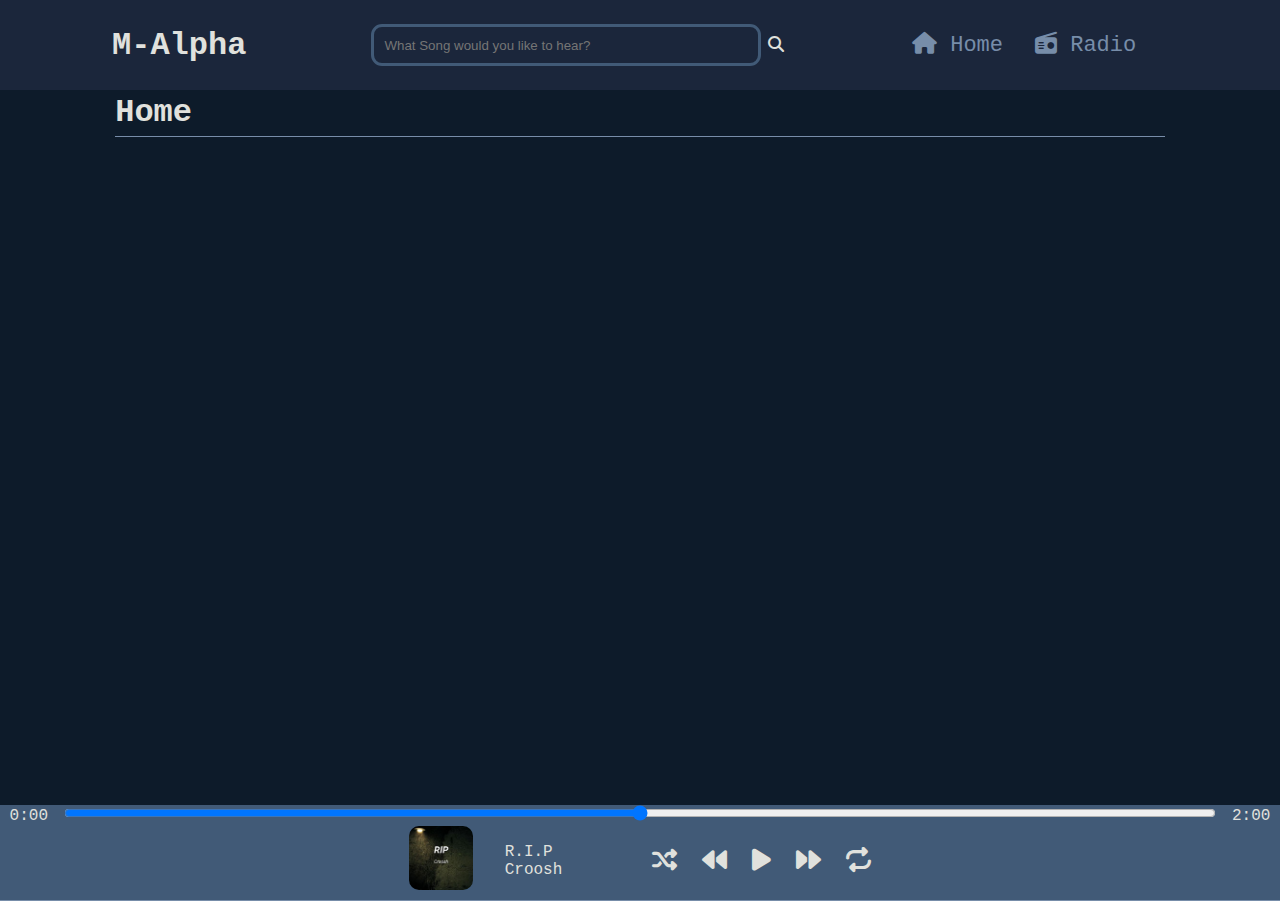
==== commit 2f29fbdf: "update" ====
--- a/index.html
+++ b/index.html
@@ -17,7 +17,8 @@
             <h1 id="ProjectName"><a href="">M-Alpha</a></h1>
             <div>
                 <form id="form" action="">
-                    <input type="search" name="" id="navSearch" placeholder="What Song would you like to hear?">
+                    <input type="search" autocomplete="off" id="navSearch"
+                        placeholder="What Song would you like to hear?">
                     <i id="searchIcon" class="fa-solid fa-search"></i>
                 </form>
             </div>
@@ -33,234 +34,11 @@
             </div>
 
             <div id="gridContainer">
-                <!-- here code goes by DOM Manipulation through API -->
+                <!-- here code goes by DOM Manipulation through API for the random songs on home page -->
             </div>
 
             <div id="searchResult">
-                <div class="srInfoContainer">
-                    <div class="sr1">
-                        <img src="Assets/1.jpg" alt="">
-                        <div class="srSide">
-                            <h4 class="srTitle">R.I.P</h4>
-                            <div class="srLower">
-                                <h4 class="srName">Croosh</h4>
-                                <hr>
-                                <h4 class="srTime">02:00</h4>
-                            </div>
-                        </div>
-                    </div>
-                    <button class="srPlay">
-                        <i class="fas fa-play"></i> Play
-                    </button>
-                </div>
-                <div class="srInfoContainer">
-                    <div class="sr1">
-                        <img src="Assets/1.jpg" alt="">
-                        <div class="srSide">
-                            <h4 class="srTitle">R.I.P</h4>
-                            <div class="srLower">
-                                <h4 class="srName">Croosh</h4>
-                                <hr>
-                                <h4 class="srTime">02:00</h4>
-                            </div>
-                        </div>
-                    </div>
-                    <button class="srPlay">
-                        <i class="fas fa-play"></i> Play
-                    </button>
-                </div>
-                <div class="srInfoContainer">
-                    <div class="sr1">
-                        <img src="Assets/1.jpg" alt="">
-                        <div class="srSide">
-                            <h4 class="srTitle">R.I.P</h4>
-                            <div class="srLower">
-                                <h4 class="srName">Croosh</h4>
-                                <hr>
-                                <h4 class="srTime">02:00</h4>
-                            </div>
-                        </div>
-                    </div>
-                    <button class="srPlay">
-                        <i class="fas fa-play"></i> Play
-                    </button>
-                </div>
-                <div class="srInfoContainer">
-                    <div class="sr1">
-                        <img src="Assets/1.jpg" alt="">
-                        <div class="srSide">
-                            <h4 class="srTitle">R.I.P</h4>
-                            <div class="srLower">
-                                <h4 class="srName">Croosh</h4>
-                                <hr>
-                                <h4 class="srTime">02:00</h4>
-                            </div>
-                        </div>
-                    </div>
-                    <button class="srPlay">
-                        <i class="fas fa-play"></i> Play
-                    </button>
-                </div>
-                <div class="srInfoContainer">
-                    <div class="sr1">
-                        <img src="Assets/1.jpg" alt="">
-                        <div class="srSide">
-                            <h4 class="srTitle">R.I.P</h4>
-                            <div class="srLower">
-                                <h4 class="srName">Croosh</h4>
-                                <hr>
-                                <h4 class="srTime">02:00</h4>
-                            </div>
-                        </div>
-                    </div>
-                    <button class="srPlay">
-                        <i class="fas fa-play"></i> Play
-                    </button>
-                </div>
-                <div class="srInfoContainer">
-                    <div class="sr1">
-                        <img src="Assets/1.jpg" alt="">
-                        <div class="srSide">
-                            <h4 class="srTitle">R.I.P</h4>
-                            <div class="srLower">
-                                <h4 class="srName">Croosh</h4>
-                                <hr>
-                                <h4 class="srTime">02:00</h4>
-                            </div>
-                        </div>
-                    </div>
-                    <button class="srPlay">
-                        <i class="fas fa-play"></i> Play
-                    </button>
-                </div>
-                <div class="srInfoContainer">
-                    <div class="sr1">
-                        <img src="Assets/1.jpg" alt="">
-                        <div class="srSide">
-                            <h4 class="srTitle">R.I.P</h4>
-                            <div class="srLower">
-                                <h4 class="srName">Croosh</h4>
-                                <hr>
-                                <h4 class="srTime">02:00</h4>
-                            </div>
-                        </div>
-                    </div>
-                    <button class="srPlay">
-                        <i class="fas fa-play"></i> Play
-                    </button>
-                </div>
-                <div class="srInfoContainer">
-                    <div class="sr1">
-                        <img src="Assets/1.jpg" alt="">
-                        <div class="srSide">
-                            <h4 class="srTitle">R.I.P</h4>
-                            <div class="srLower">
-                                <h4 class="srName">Croosh</h4>
-                                <hr>
-                                <h4 class="srTime">02:00</h4>
-                            </div>
-                        </div>
-                    </div>
-                    <button class="srPlay">
-                        <i class="fas fa-play"></i> Play
-                    </button>
-                </div>
-                <div class="srInfoContainer">
-                    <div class="sr1">
-                        <img src="Assets/1.jpg" alt="">
-                        <div class="srSide">
-                            <h4 class="srTitle">R.I.P</h4>
-                            <div class="srLower">
-                                <h4 class="srName">Croosh</h4>
-                                <hr>
-                                <h4 class="srTime">02:00</h4>
-                            </div>
-                        </div>
-                    </div>
-                    <button class="srPlay">
-                        <i class="fas fa-play"></i> Play
-                    </button>
-                </div>
-                <div class="srInfoContainer">
-                    <div class="sr1">
-                        <img src="Assets/1.jpg" alt="">
-                        <div class="srSide">
-                            <h4 class="srTitle">R.I.P</h4>
-                            <div class="srLower">
-                                <h4 class="srName">Croosh</h4>
-                                <hr>
-                                <h4 class="srTime">02:00</h4>
-                            </div>
-                        </div>
-                    </div>
-                    <button class="srPlay">
-                        <i class="fas fa-play"></i> Play
-                    </button>
-                </div>
-                <div class="srInfoContainer">
-                    <div class="sr1">
-                        <img src="Assets/1.jpg" alt="">
-                        <div class="srSide">
-                            <h4 class="srTitle">R.I.P</h4>
-                            <div class="srLower">
-                                <h4 class="srName">Croosh</h4>
-                                <hr>
-                                <h4 class="srTime">02:00</h4>
-                            </div>
-                        </div>
-                    </div>
-                    <button class="srPlay">
-                        <i class="fas fa-play"></i> Play
-                    </button>
-                </div>
-                <div class="srInfoContainer">
-                    <div class="sr1">
-                        <img src="Assets/1.jpg" alt="">
-                        <div class="srSide">
-                            <h4 class="srTitle">R.I.P</h4>
-                            <div class="srLower">
-                                <h4 class="srName">Croosh</h4>
-                                <hr>
-                                <h4 class="srTime">02:00</h4>
-                            </div>
-                        </div>
-                    </div>
-                    <button class="srPlay">
-                        <i class="fas fa-play"></i> Play
-                    </button>
-                </div>
-                <div class="srInfoContainer">
-                    <div class="sr1">
-                        <img src="Assets/1.jpg" alt="">
-                        <div class="srSide">
-                            <h4 class="srTitle">R.I.P</h4>
-                            <div class="srLower">
-                                <h4 class="srName">Croosh</h4>
-                                <hr>
-                                <h4 class="srTime">02:00</h4>
-                            </div>
-                        </div>
-                    </div>
-                    <button class="srPlay">
-                        <i class="fas fa-play"></i> Play
-                    </button>
-                </div>
-                <div class="srInfoContainer">
-                    <div class="sr1">
-                        <img src="Assets/1.jpg" alt="">
-                        <div class="srSide">
-                            <h4 class="srTitle">R.I.P</h4>
-                            <div class="srLower">
-                                <h4 class="srName">Croosh</h4>
-                                <hr>
-                                <h4 class="srTime">02:00</h4>
-                            </div>
-                        </div>
-                    </div>
-                    <button class="srPlay">
-                        <i class="fas fa-play"></i> Play
-                    </button>
-                </div>
+                <!-- here code goes by DOM Manipulation through API for the search results -->
             </div>
         </div>
         <!-- MUSIC PLAYER -->
--- a/Assets/CSS/style.css
+++ b/Assets/CSS/style.css
@@ -47,7 +47,7 @@
 #navSearch {
     border-radius: 8px;
     width: 30vw;
-    height: 3vh;
+    height: 4vh;
     padding: 10px;
     color: #E0E1DD;
     background: transparent;
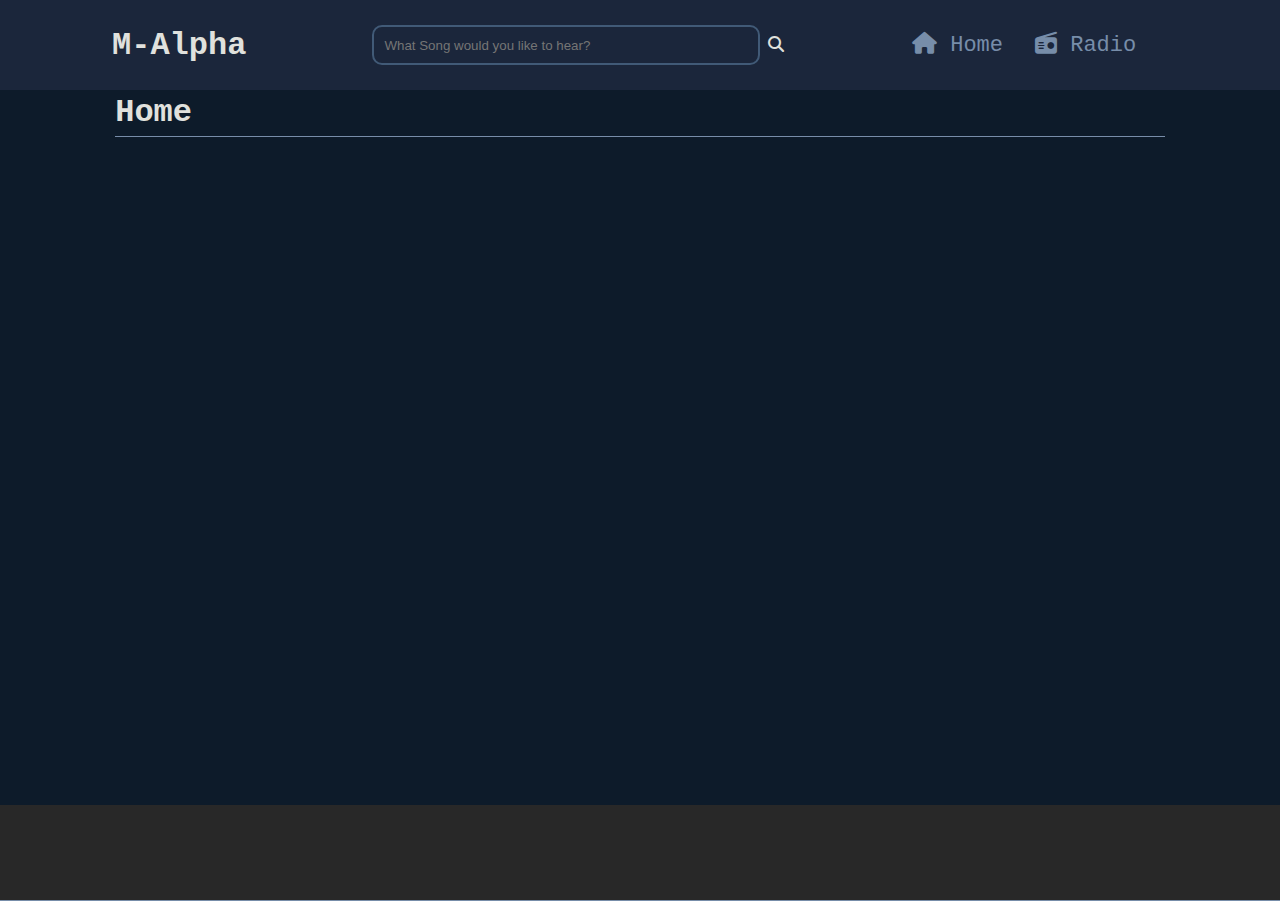
==== commit c431df02: "updated" ====
--- a/index.html
+++ b/index.html
@@ -43,33 +43,11 @@
         </div>
         <!-- MUSIC PLAYER -->
         <section id="musicPlayer">
-            <div class="trackProgress" id="trackProgress">
-                <div class="progress" id="progress"></div>
-                <div id="music-duration">
-                    <span id="current-time">0:00</span>
-                    <span><input type="range" id="time-range"></span>
-                    <span id="duration">2:00</span>
-                </div>
-            </div>
-            <div id="InfoControl">
-                <div id="trackInfo">
-                    <div id="trackImg"><img src="Assets/1.jpg" alt=""></div>
-                    <div>
-                        <div id="trackName">R.I.P</div>
-                        <div id="trackArtist">Croosh</div>
-                    </div>
-
-                </div>
-
-                <div id="trackControls">
-                    <i class="fa-solid fa-shuffle" title="Shuffle" id="shuffle"></i>
-                    <i class="fa-solid fa-backward" title="Previous" id="prev"></i>
-                    <i class="fa-solid fa-play play-button" title="Play" id="play"></i>
-                    <i class="fa-solid fa-forward" title="Next" id="next"></i>
-                    <i class="fa-solid fa-repeat" title="Repeat" id="repeat"></i>
-                </div>
-            </div>
-
+            <iframe style="border-radius:12px"
+                src="https://open.spotify.com/embed/track/1lOe9qE0vR9zwWQAOk6CoO?utm_source=generator&theme=0"
+                width="100%" height="100" frameBorder="0" allowfullscreen=""
+                allow="autoplay; clipboard-write; encrypted-media; fullscreen; picture-in-picture" loading="lazy">
+            </iframe>
         </section>
 
     </section>
--- a/Assets/CSS/style.css
+++ b/Assets/CSS/style.css
@@ -52,7 +52,7 @@
     color: #E0E1DD;
     background: transparent;
     border: 0;
-    outline: #415A77 3px solid;
+    outline: #415A77 2px solid;
 }
 
 #navLinkContainer {
@@ -198,6 +198,7 @@
     cursor: pointer;
     background-color: #778DA9;
     color: #E0E1DD;
+    transition: 0.3s;
 }
 
 .srInfoContainer:hover>.srPlay {
@@ -205,72 +206,24 @@
 }
 
 .srPlay:hover {
-    background-color: #415A77;
-    border-bottom: 1px solid #778DA9;
-    color: #0D1B2A;
+    color: #778DA9;
+    background-color: #E0E1DD;
 }
 
 
 /* MUSIC PLAYER */
 #musicPlayer {
-    background-color: #415A77;
+    background-color: #282828;
     width: 100vw;
     height: 95px;
     display: flex;
-    flex-direction: column;
-    justify-content: space-between;
+    justify-content: center;
     align-items: center;
     position: absolute;
     bottom: 0;
 }
 
-#trackProgress {
-    width: 100%;
-}
-
-#music-duration {
-    display: flex;
-    justify-content: center;
-    align-items: center;
-    width: 100%;
-    gap: 1em;
-}
-
-#time-range {
-    width: 90vw;
-}
-
-#InfoControl {
-    display: flex;
-    width: 100%;
-    justify-content: center;
-    align-items: center;
-    gap: 90px;
-    padding-bottom: 10px;
-}
-
-#trackInfo {
-    width: fit-content;
-    display: flex;
-    justify-content: start;
-    align-items: center;
-    gap: 2em;
-
-}
-
-#trackImg img {
-    width: 64px;
-    height: 64px;
-    border-radius: 10px;
-    object-fit: cover;
-}
-
-#trackControls {
-    display: flex;
-    gap: 1em;
-    justify-content: start;
-    align-items: center;
-    height: 100%;
-    width: fit-content;
-    font-size: 25px;
+#musicPlayer iframe {
+    position: absolute;
+    bottom: -10px;
 }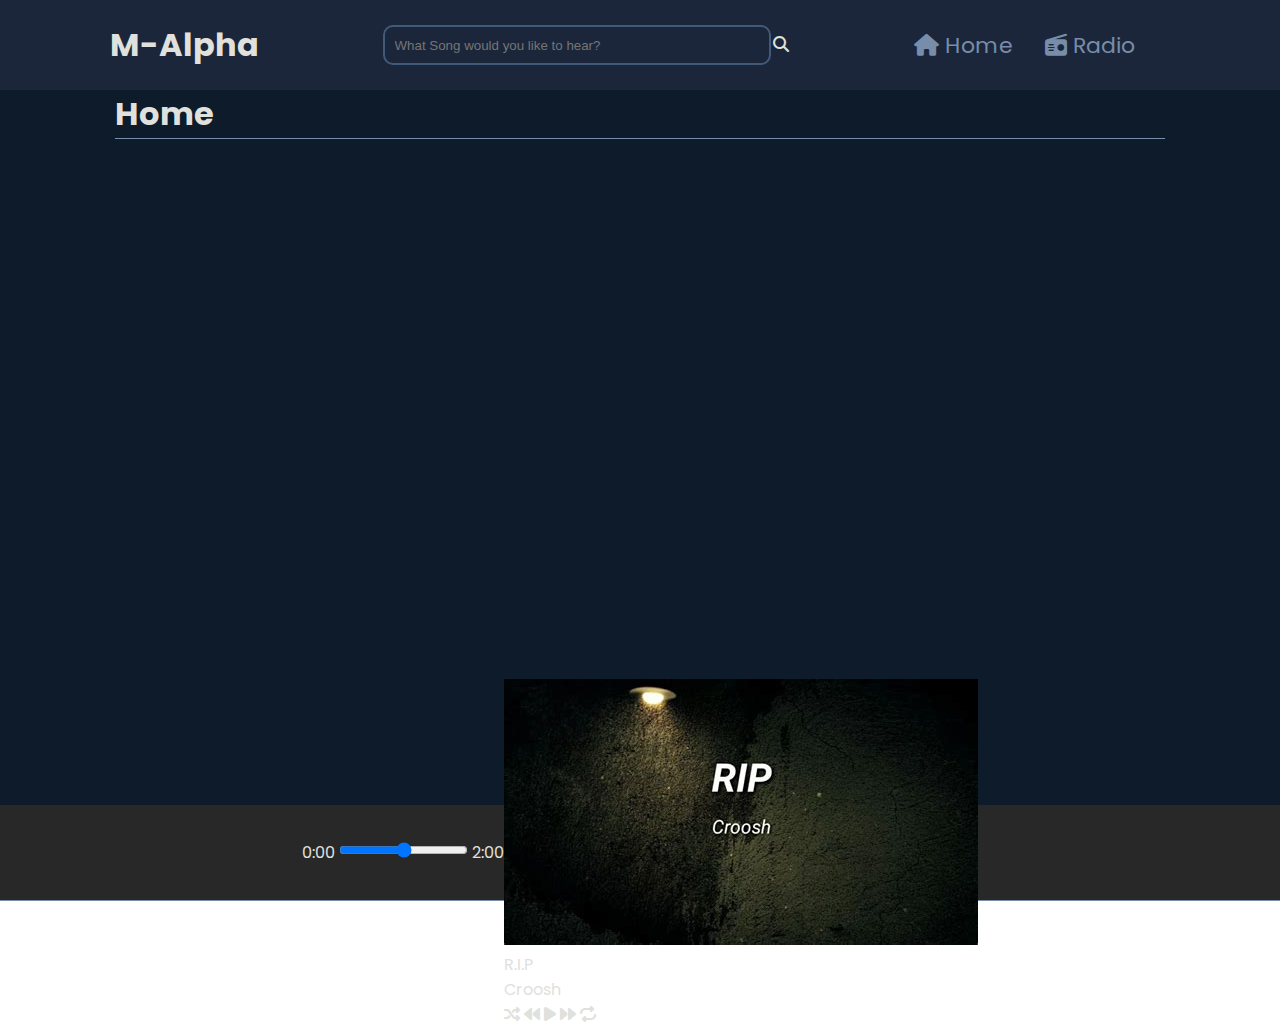
==== commit e8adfa02: "update" ====
--- a/index.html
+++ b/index.html
@@ -43,11 +43,32 @@
         </div>
         <!-- MUSIC PLAYER -->
         <section id="musicPlayer">
-            <iframe style="border-radius:12px"
-                src="https://open.spotify.com/embed/track/1lOe9qE0vR9zwWQAOk6CoO?utm_source=generator&theme=0"
-                width="100%" height="100" frameBorder="0" allowfullscreen=""
-                allow="autoplay; clipboard-write; encrypted-media; fullscreen; picture-in-picture" loading="lazy">
-            </iframe>
+            <div class="trackProgress" id="trackProgress">
+                <div class="progress" id="progress"></div>
+                <div id="music-duration">
+                    <span id="current-time">0:00</span>
+                    <span><input type="range" id="time-range"></span>
+                    <span id="duration">2:00</span>
+                </div>
+            </div>
+            <div id="InfoControl">
+                <div id="trackInfo">
+                    <div id="trackImg"><img src="Assets/1.jpg" alt=""></div>
+                    <div>
+                        <div id="trackName">R.I.P</div>
+                        <div id="trackArtist">Croosh</div>
+                    </div>
+
+                </div>
+
+                <div id="trackControls">
+                    <i class="fa-solid fa-shuffle" title="Shuffle" id="shuffle"></i>
+                    <i class="fa-solid fa-backward" title="Previous" id="prev"></i>
+                    <i class="fa-solid fa-play play-button" title="Play" id="play"></i>
+                    <i class="fa-solid fa-forward" title="Next" id="next"></i>
+                    <i class="fa-solid fa-repeat" title="Repeat" id="repeat"></i>
+                </div>
+            </div>
         </section>
 
     </section>
--- a/Assets/CSS/style.css
+++ b/Assets/CSS/style.css
@@ -1,8 +1,4 @@
-/* #0D1B2A */
-/* #1B263B */
-/* #415A77 */
-/* #778DA9 */
-/* #E0E1DD */
+@import url('https://fonts.googleapis.com/css2?family=Poppins:wght@100;200;300;400;500;600;700;800&display=swap');
 
 * {
     margin: 0;
@@ -12,7 +8,7 @@
     margin: 0;
     overflow-y: hidden;
     color: #E0E1DD;
-    font-family: 'Courier New', Courier, monospace;
+    font-family: 'Poppins', sans-serif;
 }
 
 /* MAIN */
